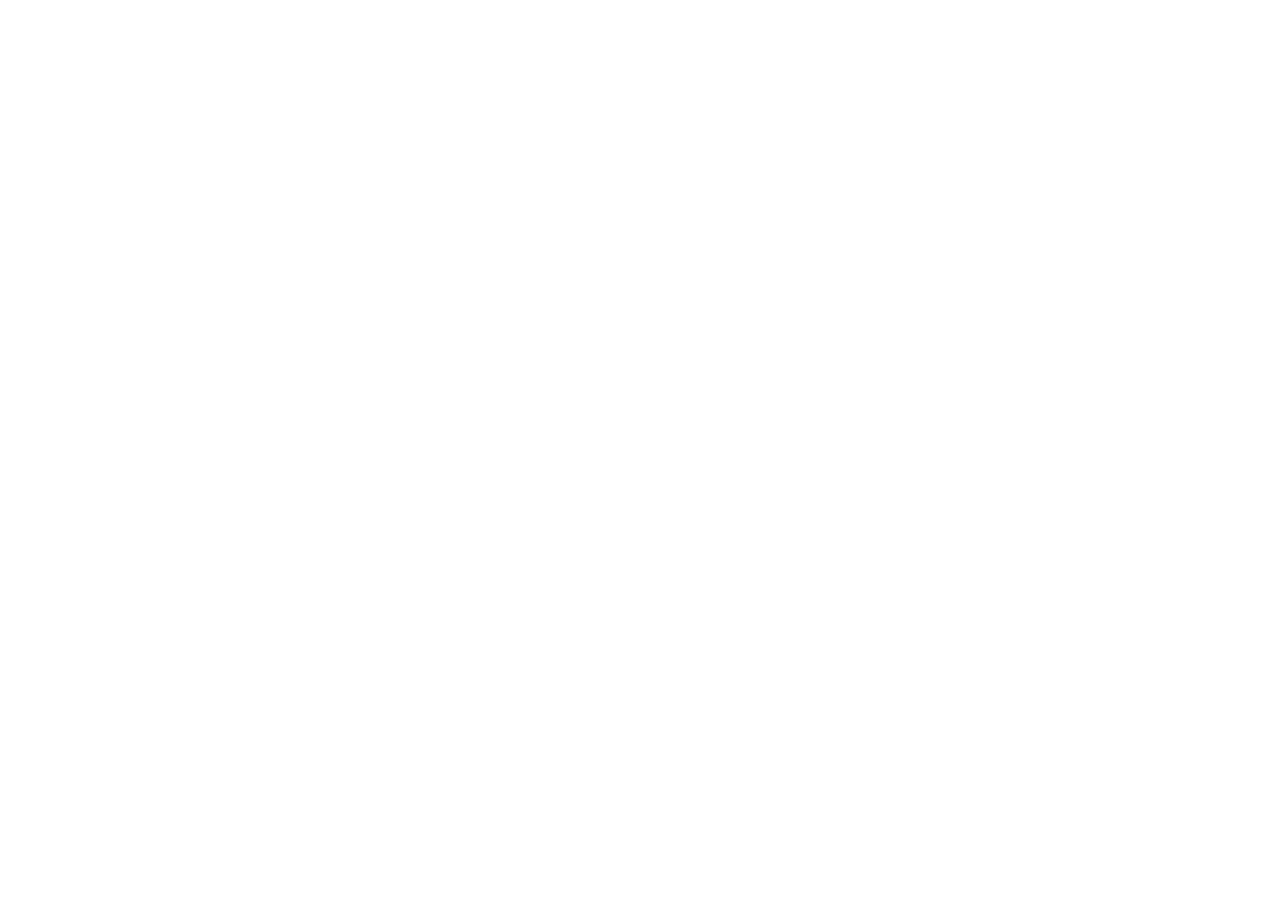
==== team.html @ de03a716 "-a" ====
<!DOCTYPE html>
<html lang="en">
<head>
    <meta charset="UTF-8">
    <meta name="viewport" content="width=device-width, initial-scale=1.0">
    <meta http-equiv="X-UA-Compatible" content="ie=edge">
    <title>Document</title>
</head>
<body>
    
</body>
</html>
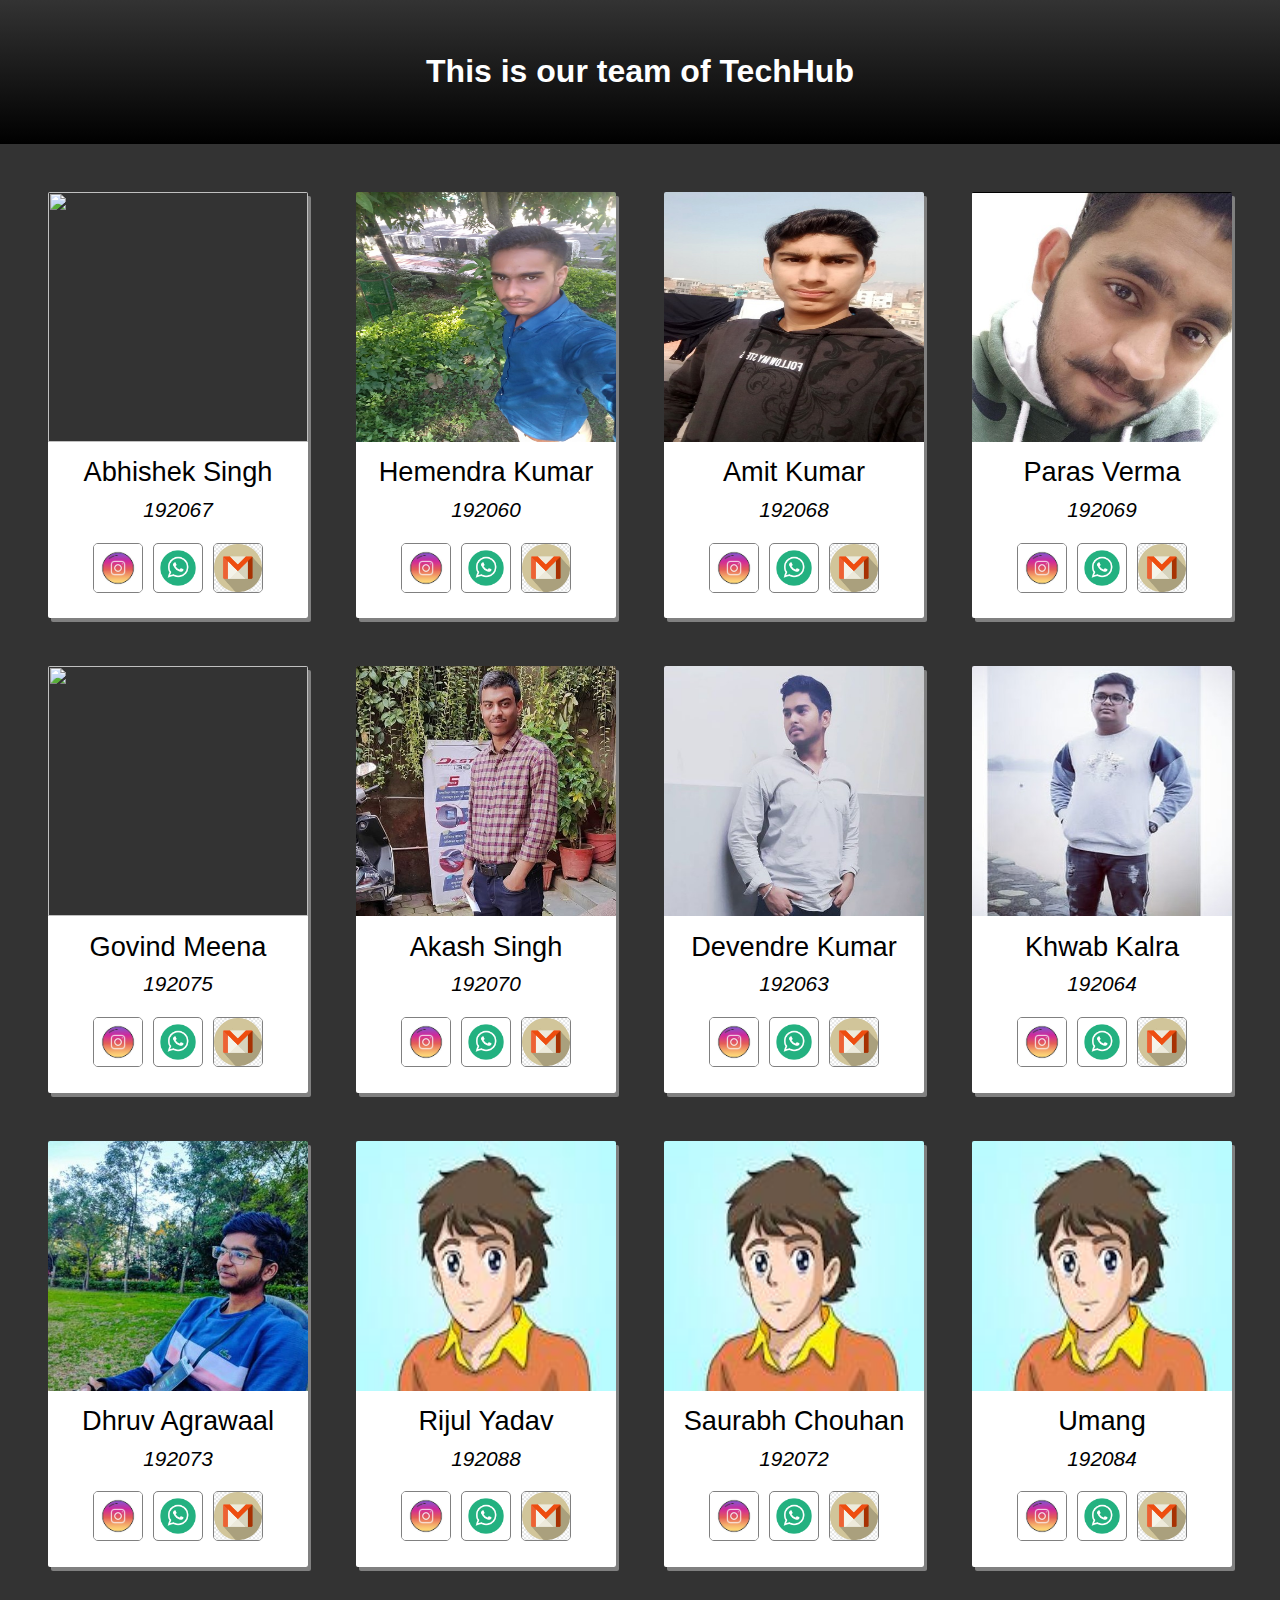
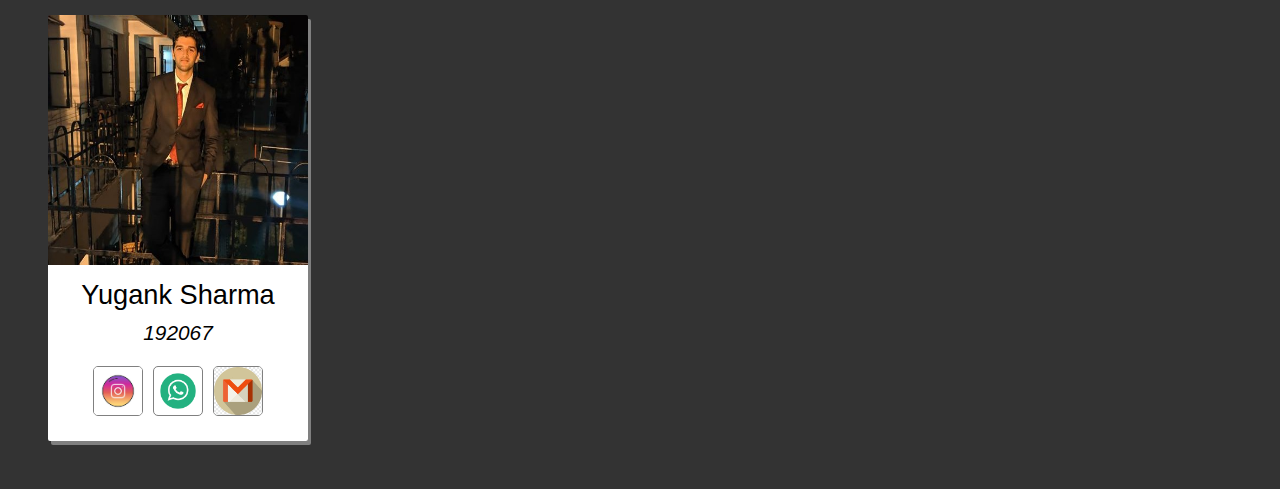
==== commit 28756c9c: "-a" ====
--- a/team.html
+++ b/team.html
@@ -5,8 +5,273 @@
     <meta name="viewport" content="width=device-width, initial-scale=1.0">
     <meta http-equiv="X-UA-Compatible" content="ie=edge">
     <title>Document</title>
+    <link rel="stylesheet" href="team.css">
 </head>
 <body>
-    
+    <div class="header">
+        <h1>This is our team of TechHub</h1>
+    </div>
+    <div class="itembox">
+        <div class="items">
+            <div class="imgbox">
+                <img src="jeff.jpg" class="img">
+            </div>
+            <div class="data">
+                <h1>Abhishek Singh</h1>
+                <p>192067</p>
+                <div class="social">
+                    <div class="link">
+                        <a href=""><img src="img/insta.jpg" class="link-img"></a>
+                    </div>
+                    <div class="link">
+                        <a href=""><img src="img/whatsapp.png" class="link-img"></a>
+                    </div>
+                    <div class="link">
+                        <a href=""><img src="img/mail.png" class="link-img"></a>
+                    </div>
+                </div>
+            </div>
+        </div>
+        <div class="items">
+            <div class="imgbox">
+                <img src="img/hemedra.jpg" class="img">
+            </div>
+            <div class="data">
+                <h1>Hemendra Kumar</h1>
+                <p>192060</p>
+                <div class="social">
+                    <div class="link">
+                        <a href=""><img src="img/insta.jpg" class="link-img"></a>
+                    </div>
+                    <div class="link">
+                        <a href=""><img src="img/whatsapp.png" class="link-img"></a>
+                    </div>
+                    <div class="link">
+                        <a href=""><img src="img/mail.png" class="link-img"></a>
+                    </div>
+                </div>
+            </div>
+        </div>
+        <div class="items">
+            <div class="imgbox">
+                <img src="img/amit.jpg" class="img">
+            </div>
+            <div class="data">
+                <h1>Amit Kumar</h1>
+                <p>192068</p>
+                <div class="social">
+                    <div class="link">
+                        <a href=""><img src="img/insta.jpg" class="link-img"></a>
+                    </div>
+                    <div class="link">
+                        <a href=""><img src="img/whatsapp.png" class="link-img"></a>
+                    </div>
+                    <div class="link">
+                        <a href=""><img src="img/mail.png" class="link-img"></a>
+                    </div>
+                </div>
+            </div>
+        </div>
+        <div class="items">
+            <div class="imgbox">
+                <img src="img/paras.jpg" class="img">
+            </div>
+            <div class="data">
+                <h1>Paras Verma</h1>
+                <p>192069</p>
+                <div class="social">
+                    <div class="link">
+                        <a href=""><img src="img/insta.jpg" class="link-img"></a>
+                    </div>
+                    <div class="link">
+                        <a href=""><img src="img/whatsapp.png" class="link-img"></a>
+                    </div>
+                    <div class="link">
+                        <a href=""><img src="img/mail.png" class="link-img"></a>
+                    </div>
+                </div>
+            </div>
+        </div>
+        <div class="items">
+            <div class="imgbox">
+                <img src="img/" class="img">
+            </div>
+            <div class="data">
+                <h1>Govind Meena</h1>
+                <p>192075</p>
+                <div class="social">
+                    <div class="link">
+                        <a href=""><img src="img/insta.jpg" class="link-img"></a>
+                    </div>
+                    <div class="link">
+                        <a href=""><img src="img/whatsapp.png" class="link-img"></a>
+                    </div>
+                    <div class="link">
+                        <a href=""><img src="img/mail.png" class="link-img"></a>
+                    </div>
+                </div>
+            </div>
+        </div>
+        <div class="items">
+            <div class="imgbox">
+                <img src="img/akash.jpg" class="img">
+            </div>
+            <div class="data">
+                <h1>Akash Singh</h1>
+                <p>192070</p>
+                <div class="social">
+                    <div class="link">
+                        <a href=""><img src="img/insta.jpg" class="link-img"></a>
+                    </div>
+                    <div class="link">
+                        <a href=""><img src="img/whatsapp.png" class="link-img"></a>
+                    </div>
+                    <div class="link">
+                        <a href=""><img src="img/mail.png" class="link-img"></a>
+                    </div>
+                </div>
+            </div>
+        </div>
+        <div class="items">
+            <div class="imgbox">
+                <img src="img/dev.jpg" class="img">
+            </div>
+            <div class="data">
+                <h1>Devendre Kumar</h1>
+                <p>192063</p>
+                <div class="social">
+                    <div class="link">
+                        <a href=""><img src="img/insta.jpg" class="link-img"></a>
+                    </div>
+                    <div class="link">
+                        <a href=""><img src="img/whatsapp.png" class="link-img"></a>
+                    </div>
+                    <div class="link">
+                        <a href=""><img src="img/mail.png" class="link-img"></a>
+                    </div>
+                </div>
+            </div>
+        </div>
+        <div class="items">
+            <div class="imgbox">
+                <img src="img/khwab.jpg" class="img">
+            </div>
+            <div class="data">
+                <h1>Khwab Kalra</h1>
+                <p>192064</p>
+                <div class="social">
+                    <div class="link">
+                        <a href=""><img src="img/insta.jpg" class="link-img"></a>
+                    </div>
+                    <div class="link">
+                        <a href=""><img src="img/whatsapp.png" class="link-img"></a>
+                    </div>
+                    <div class="link">
+                        <a href=""><img src="img/mail.png" class="link-img"></a>
+                    </div>
+                </div>
+            </div>
+        </div>
+        <div class="items">
+            <div class="imgbox">
+                <img src="img/dhruv.jpg" class="img">
+            </div>
+            <div class="data">
+                <h1>Dhruv Agrawaal</h1>
+                <p>192073</p>
+                <div class="social">
+                    <div class="link">
+                        <a href=""><img src="img/insta.jpg" class="link-img"></a>
+                    </div>
+                    <div class="link">
+                        <a href=""><img src="img/whatsapp.png" class="link-img"></a>
+                    </div>
+                    <div class="link">
+                        <a href=""><img src="img/mail.png" class="link-img"></a>
+                    </div>
+                </div>
+            </div>
+        </div>
+        <div class="items">
+            <div class="imgbox">
+                <img src="img/demo.jpg" class="img">
+            </div>
+            <div class="data">
+                <h1>Rijul Yadav</h1>
+                <p>192088</p>
+                <div class="social">
+                    <div class="link">
+                        <a href=""><img src="img/insta.jpg" class="link-img"></a>
+                    </div>
+                    <div class="link">
+                        <a href=""><img src="img/whatsapp.png" class="link-img"></a>
+                    </div>
+                    <div class="link">
+                        <a href=""><img src="img/mail.png" class="link-img"></a>
+                    </div>
+                </div>
+            </div>
+        </div>
+        <div class="items">
+            <div class="imgbox">
+                <img src="img/demo.jpg" class="img">
+            </div>
+            <div class="data">
+                <h1>Saurabh Chouhan</h1>
+                <p>192072</p>
+                <div class="social">
+                    <div class="link">
+                        <a href=""><img src="img/insta.jpg" class="link-img"></a>
+                    </div>
+                    <div class="link">
+                        <a href=""><img src="img/whatsapp.png" class="link-img"></a>
+                    </div>
+                    <div class="link">
+                        <a href=""><img src="img/mail.png" class="link-img"></a>
+                    </div>
+                </div>
+            </div>
+        </div>
+        <div class="items">
+            <div class="imgbox">
+                <img src="img/demo.jpg" class="img">
+            </div>
+            <div class="data">
+                <h1>Umang</h1>
+                <p>192084</p>
+                <div class="social">
+                    <div class="link">
+                        <a href=""><img src="img/insta.jpg" class="link-img"></a>
+                    </div>
+                    <div class="link">
+                        <a href=""><img src="img/whatsapp.png" class="link-img"></a>
+                    </div>
+                    <div class="link">
+                        <a href=""><img src="img/mail.png" class="link-img"></a>
+                    </div>
+                </div>
+            </div>
+        </div>
+        <div class="items">
+            <div class="imgbox">
+                <img src="img/yugank.jpg" class="img">
+            </div>
+            <div class="data">
+                <h1>Yugank Sharma</h1>
+                <p>192067</p>
+                <div class="social">
+                    <div class="link">
+                        <a href=""><img src="img/insta.jpg" class="link-img"></a>
+                    </div>
+                    <div class="link">
+                        <a href=""><img src="img/whatsapp.png" class="link-img"></a>
+                    </div>
+                    <div class="link">
+                        <a href=""><img src="img/mail.png" class="link-img"></a>
+                    </div>
+                </div>
+            </div>
+        </div>
+    </div>
 </body>
 </html>--- a/team.css
+++ b/team.css
@@ -0,0 +1,97 @@
+body{
+    padding: 0px;
+    margin: 0px;
+    background-color: #333;
+}
+.header{
+    background-image: linear-gradient(0deg , black, #333);
+    margin: 0px;
+    padding: 2rem;
+    text-align: center;
+}
+.header h1{
+    color: white;
+    font-size: 2rem;
+    font-family: Arial, Helvetica, sans-serif;
+    font-weight: 600;
+}
+.itembox{
+    display: grid;
+    grid-template-columns: repeat(4, 1fr);
+    grid-gap: 1rem;
+    padding: 2rem;
+}
+.items{
+    margin: 1rem;
+    padding: 0rem;
+    border-radius: 2px;
+    overflow: hidden;
+    box-shadow: 3px 4px grey;
+    transition: all 0.5s;
+}
+.items:hover{
+    transform: scale(1.01);
+    box-shadow: 5px 6px grey;
+}   
+.imgbox{
+    overflow: hidden;
+    height: 250px;
+    margin: 0px;
+    padding: 0px;
+}
+.img{
+    width: 100%;
+    height: 100%;
+    transition: all 0.5s;
+}
+.img:hover{
+    transform: scale(1.1);
+}
+.data{
+    padding: .6rem;
+    background-color: white;
+    position: relative;
+    margin: 0px;
+}
+.data h1{
+    font-family: sans-serif;
+    font-weight: 500;
+    font-size: 1.7rem;
+    text-align: center;
+    padding: .3rem;
+    margin: 0px;
+}
+.data p{
+    font-size: 1.3rem;
+    font-family: sans-serif;
+    font-style: italic;
+    margin: 0px;
+    text-align: center;
+    margin: .3rem;
+}
+
+.data:hover{
+    border-radius: 0px;
+}
+.social{display: flex;justify-content: center;padding: 1rem;}
+.link{
+    width: 3rem;
+    height: 3rem;
+    background-color:white;
+    margin: 0px 5px;
+    border: solid gray 1px;
+    border-radius: 5px;
+    overflow: hidden;
+    transition: transform 1s;
+    transition-timing-function: ease-in-out;
+}
+.link-img{
+    background-repeat: no-repeat;
+    background-size: cover;
+    width: 100%;
+    cursor: pointer;
+    height: 100%;
+}
+.link:hover{
+    transform: rotateY(360deg);
+}
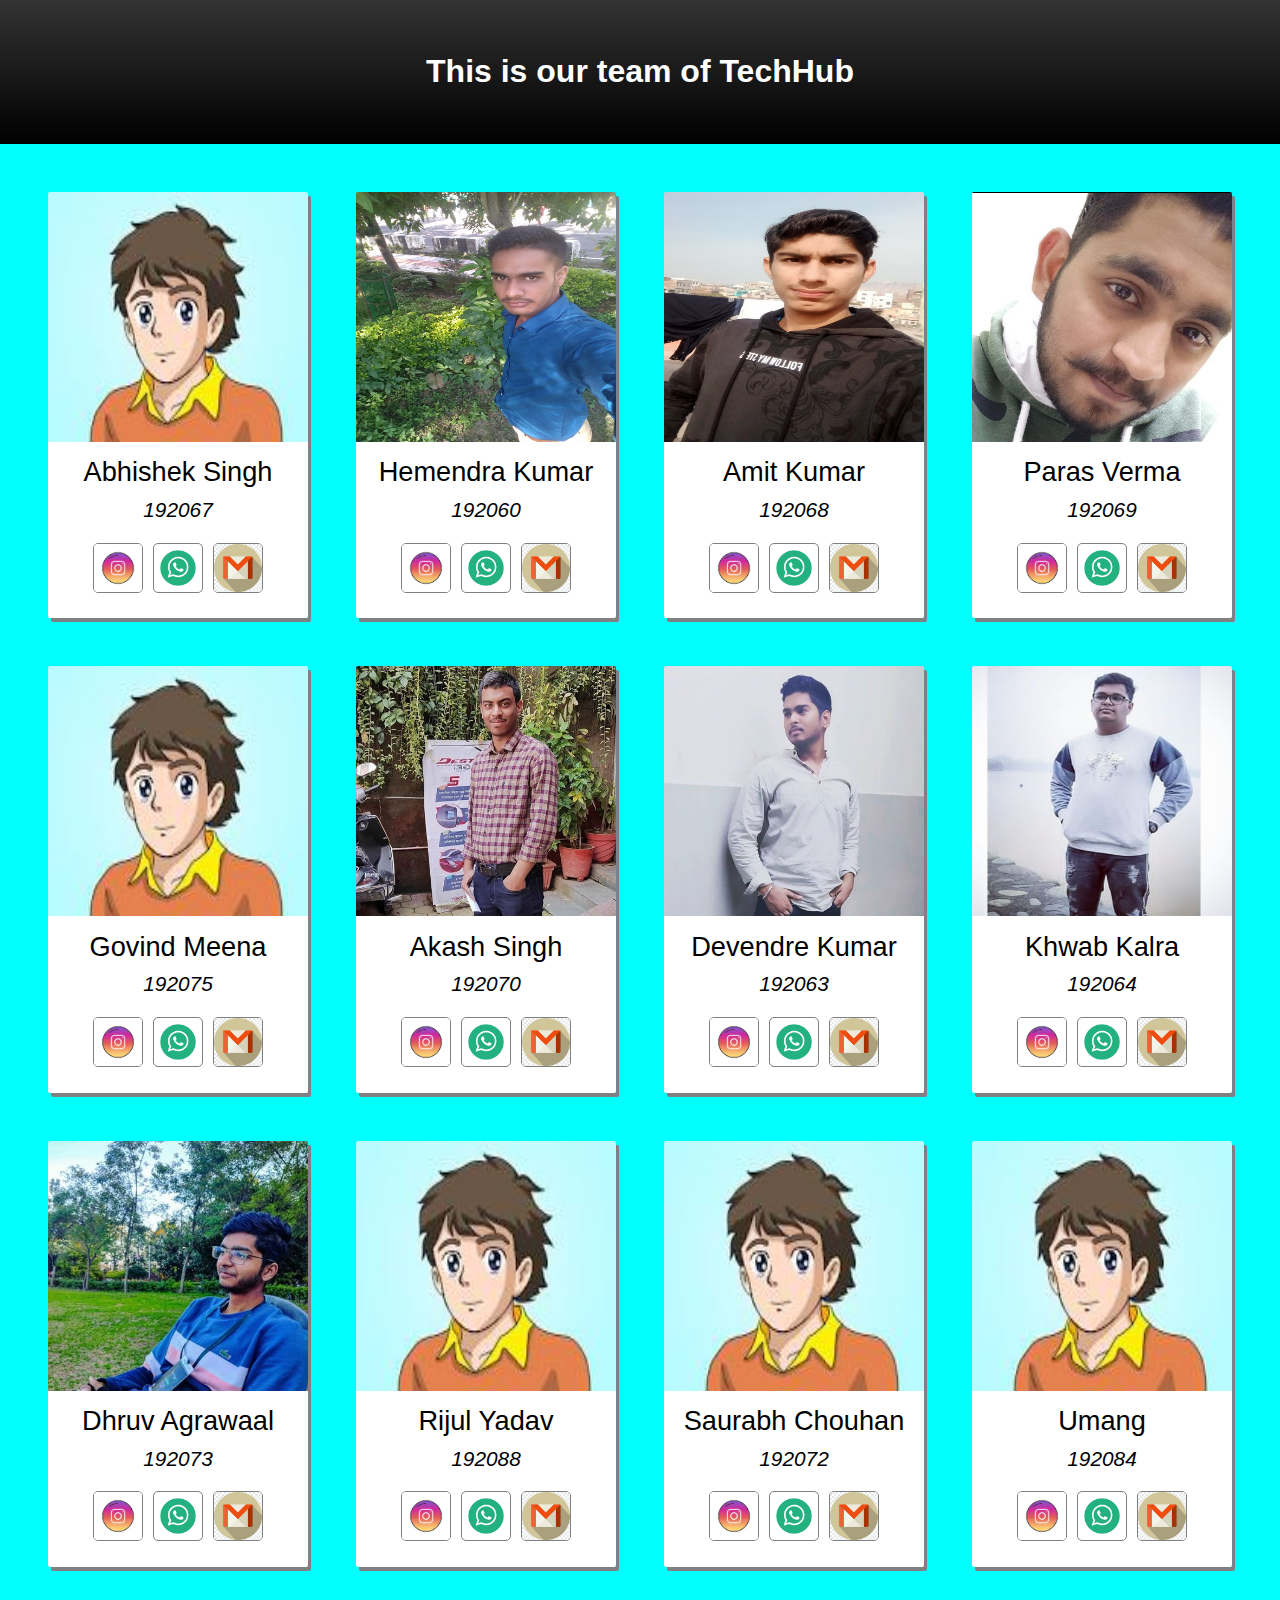
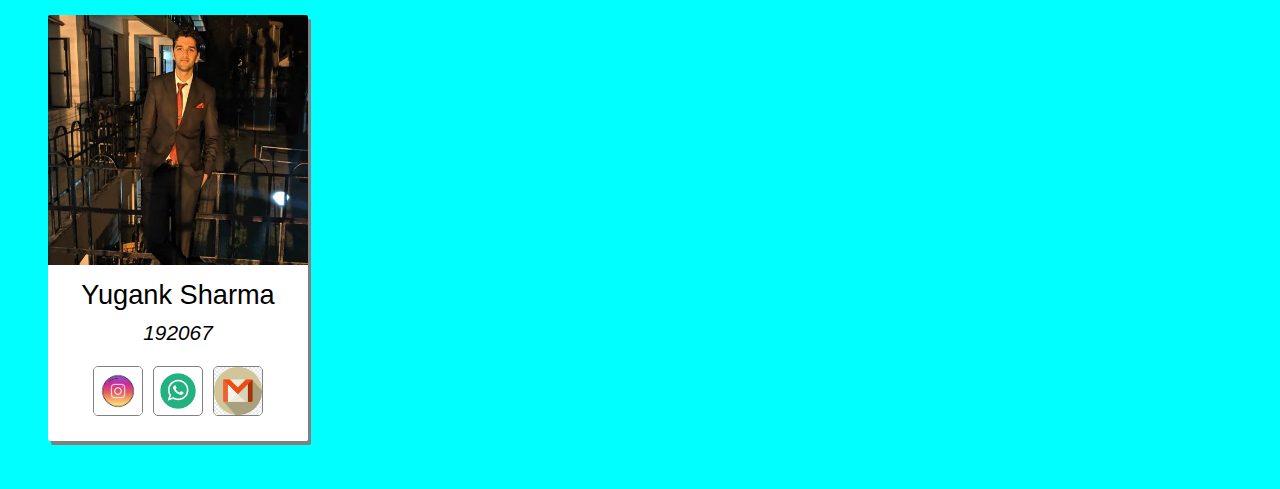
==== commit 83fc346b: "done" ====
--- a/team.html
+++ b/team.html
@@ -14,7 +14,7 @@
     <div class="itembox">
         <div class="items">
             <div class="imgbox">
-                <img src="jeff.jpg" class="img">
+                <img src="img/demo.jpg" class="img">
             </div>
             <div class="data">
                 <h1>Abhishek Singh</h1>
@@ -94,7 +94,7 @@
         </div>
         <div class="items">
             <div class="imgbox">
-                <img src="img/" class="img">
+                <img src="img/demo.jpg" class="img">
             </div>
             <div class="data">
                 <h1>Govind Meena</h1>
--- a/team.css
+++ b/team.css
@@ -1,7 +1,7 @@
 body{
     padding: 0px;
     margin: 0px;
-    background-color: #333;
+    background-color:aqua;
 }
 .header{
     background-image: linear-gradient(0deg , black, #333);
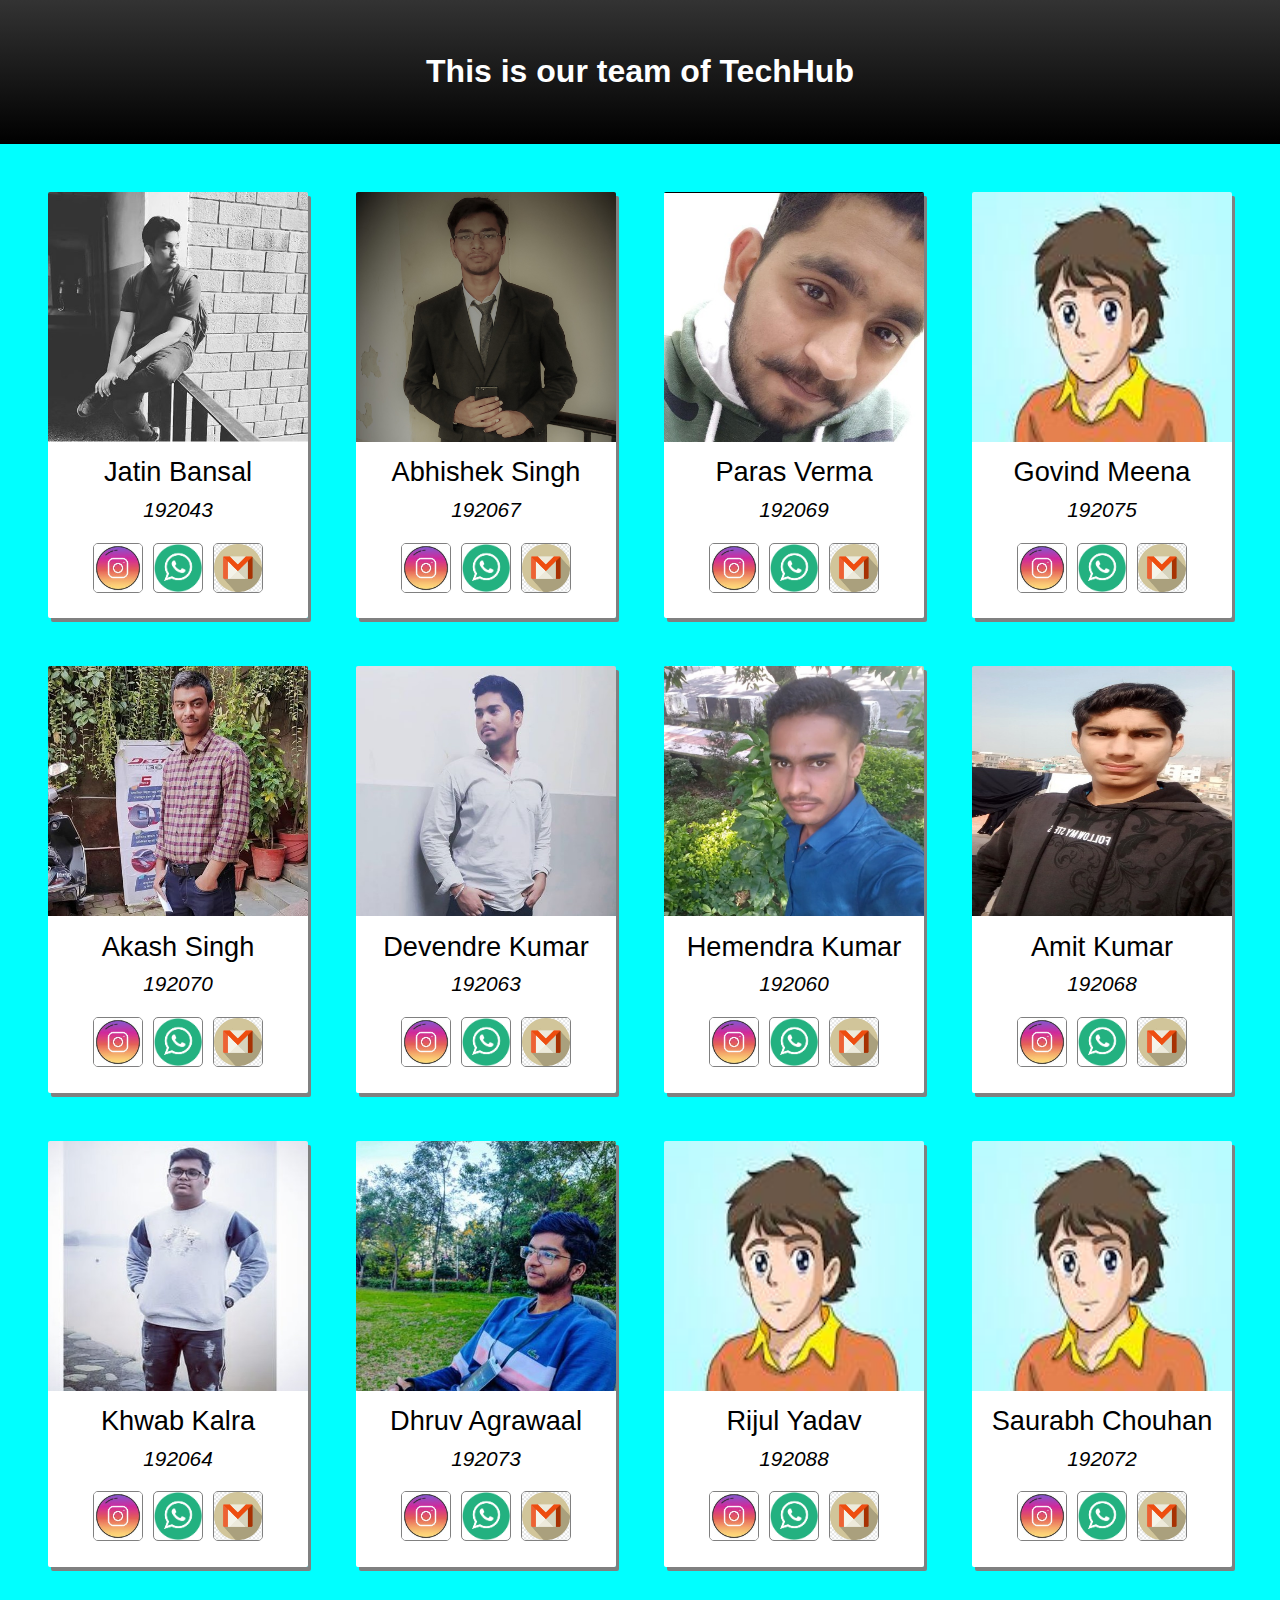
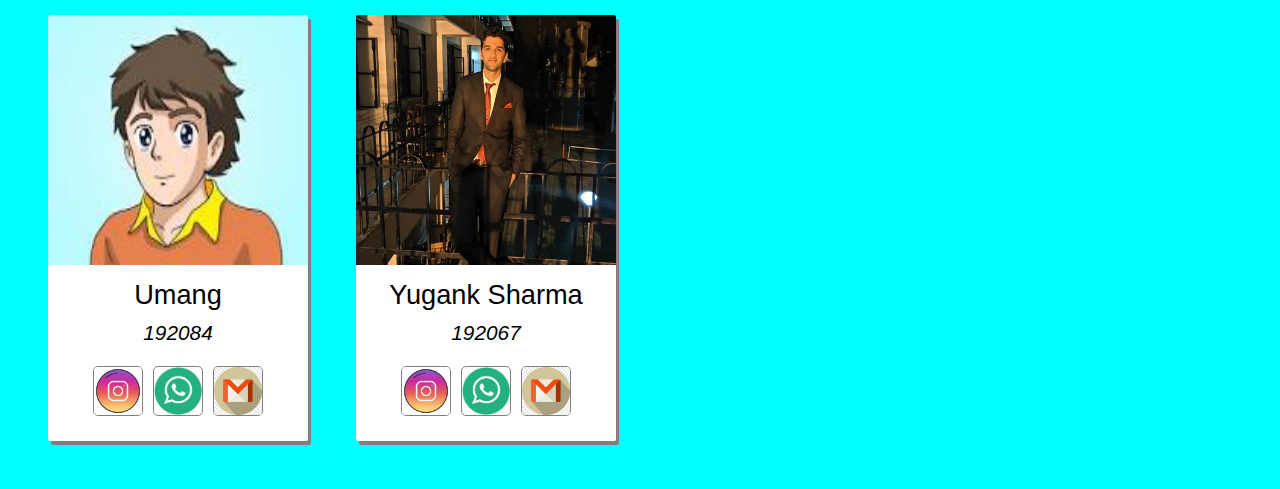
==== commit b6255836: "done" ====
--- a/team.html
+++ b/team.html
@@ -4,7 +4,7 @@
     <meta charset="UTF-8">
     <meta name="viewport" content="width=device-width, initial-scale=1.0">
     <meta http-equiv="X-UA-Compatible" content="ie=edge">
-    <title>Document</title>
+    <title>Team</title>
     <link rel="stylesheet" href="team.css">
 </head>
 <body>
@@ -14,7 +14,27 @@
     <div class="itembox">
         <div class="items">
             <div class="imgbox">
-                <img src="img/demo.jpg" class="img">
+                <img src="img/jatin.jpg" class="img">
+            </div>
+            <div class="data">
+                <h1>Jatin Bansal</h1>
+                <p>192043</p>
+                <div class="social">
+                    <div class="link">
+                        <a href=""><img src="img/insta.jpg" class="link-img"></a>
+                    </div>
+                    <div class="link">
+                        <a href=""><img src="img/whatsapp.png" class="link-img"></a>
+                    </div>
+                    <div class="link">
+                        <a href=""><img src="img/mail.png" class="link-img"></a>
+                    </div>
+                </div>
+            </div>
+        </div>
+        <div class="items">
+            <div class="imgbox">
+                <img src="img/abishek.jpg" class="img">
             </div>
             <div class="data">
                 <h1>Abhishek Singh</h1>
@@ -34,6 +54,86 @@
         </div>
         <div class="items">
             <div class="imgbox">
+                <img src="img/paras.jpg" class="img">
+            </div>
+            <div class="data">
+                <h1>Paras Verma</h1>
+                <p>192069</p>
+                <div class="social">
+                    <div class="link">
+                        <a href=""><img src="img/insta.jpg" class="link-img"></a>
+                    </div>
+                    <div class="link">
+                        <a href=""><img src="img/whatsapp.png" class="link-img"></a>
+                    </div>
+                    <div class="link">
+                        <a href=""><img src="img/mail.png" class="link-img"></a>
+                    </div>
+                </div>
+            </div>
+        </div>
+        <div class="items">
+            <div class="imgbox">
+                <img src="img/demo.jpg" class="img">
+            </div>
+            <div class="data">
+                <h1>Govind Meena</h1>
+                <p>192075</p>
+                <div class="social">
+                    <div class="link">
+                        <a href=""><img src="img/insta.jpg" class="link-img"></a>
+                    </div>
+                    <div class="link">
+                        <a href=""><img src="img/whatsapp.png" class="link-img"></a>
+                    </div>
+                    <div class="link">
+                        <a href=""><img src="img/mail.png" class="link-img"></a>
+                    </div>
+                </div>
+            </div>
+        </div>
+        <div class="items">
+            <div class="imgbox">
+                <img src="img/akash.jpg" class="img">
+            </div>
+            <div class="data">
+                <h1>Akash Singh</h1>
+                <p>192070</p>
+                <div class="social">
+                    <div class="link">
+                        <a href=""><img src="img/insta.jpg" class="link-img"></a>
+                    </div>
+                    <div class="link">
+                        <a href=""><img src="img/whatsapp.png" class="link-img"></a>
+                    </div>
+                    <div class="link">
+                        <a href=""><img src="img/mail.png" class="link-img"></a>
+                    </div>
+                </div>
+            </div>
+        </div>
+        <div class="items">
+            <div class="imgbox">
+                <img src="img/dev.jpg" class="img">
+            </div>
+            <div class="data">
+                <h1>Devendre Kumar</h1>
+                <p>192063</p>
+                <div class="social">
+                    <div class="link">
+                        <a href=""><img src="img/insta.jpg" class="link-img"></a>
+                    </div>
+                    <div class="link">
+                        <a href=""><img src="img/whatsapp.png" class="link-img"></a>
+                    </div>
+                    <div class="link">
+                        <a href=""><img src="img/mail.png" class="link-img"></a>
+                    </div>
+                </div>
+            </div>
+        </div>
+        <div class="items">
+            <div class="imgbox">
                 <img src="img/hemedra.jpg" class="img">
             </div>
             <div class="data">
@@ -59,86 +159,6 @@
             <div class="data">
                 <h1>Amit Kumar</h1>
                 <p>192068</p>
-                <div class="social">
-                    <div class="link">
-                        <a href=""><img src="img/insta.jpg" class="link-img"></a>
-                    </div>
-                    <div class="link">
-                        <a href=""><img src="img/whatsapp.png" class="link-img"></a>
-                    </div>
-                    <div class="link">
-                        <a href=""><img src="img/mail.png" class="link-img"></a>
-                    </div>
-                </div>
-            </div>
-        </div>
-        <div class="items">
-            <div class="imgbox">
-                <img src="img/paras.jpg" class="img">
-            </div>
-            <div class="data">
-                <h1>Paras Verma</h1>
-                <p>192069</p>
-                <div class="social">
-                    <div class="link">
-                        <a href=""><img src="img/insta.jpg" class="link-img"></a>
-                    </div>
-                    <div class="link">
-                        <a href=""><img src="img/whatsapp.png" class="link-img"></a>
-                    </div>
-                    <div class="link">
-                        <a href=""><img src="img/mail.png" class="link-img"></a>
-                    </div>
-                </div>
-            </div>
-        </div>
-        <div class="items">
-            <div class="imgbox">
-                <img src="img/demo.jpg" class="img">
-            </div>
-            <div class="data">
-                <h1>Govind Meena</h1>
-                <p>192075</p>
-                <div class="social">
-                    <div class="link">
-                        <a href=""><img src="img/insta.jpg" class="link-img"></a>
-                    </div>
-                    <div class="link">
-                        <a href=""><img src="img/whatsapp.png" class="link-img"></a>
-                    </div>
-                    <div class="link">
-                        <a href=""><img src="img/mail.png" class="link-img"></a>
-                    </div>
-                </div>
-            </div>
-        </div>
-        <div class="items">
-            <div class="imgbox">
-                <img src="img/akash.jpg" class="img">
-            </div>
-            <div class="data">
-                <h1>Akash Singh</h1>
-                <p>192070</p>
-                <div class="social">
-                    <div class="link">
-                        <a href=""><img src="img/insta.jpg" class="link-img"></a>
-                    </div>
-                    <div class="link">
-                        <a href=""><img src="img/whatsapp.png" class="link-img"></a>
-                    </div>
-                    <div class="link">
-                        <a href=""><img src="img/mail.png" class="link-img"></a>
-                    </div>
-                </div>
-            </div>
-        </div>
-        <div class="items">
-            <div class="imgbox">
-                <img src="img/dev.jpg" class="img">
-            </div>
-            <div class="data">
-                <h1>Devendre Kumar</h1>
-                <p>192063</p>
                 <div class="social">
                     <div class="link">
                         <a href=""><img src="img/insta.jpg" class="link-img"></a>
--- a/team.css
+++ b/team.css
@@ -95,3 +95,23 @@
 .link:hover{
     transform: rotateY(360deg);
 }
+@media screen and (max-width: 1000px){
+    .itembox{
+        grid-template-columns: repeat(3, 1fr);
+    }
+}
+@media screen and (max-width: 700px){
+    .itembox{
+        grid-template-columns: repeat(2, 1fr);
+    }
+}
+@media screen and (max-width: 480px){
+    .itembox{
+        grid-template-columns: repeat(1, 1fr);
+    }
+}
+@media screen and (min-width: 1300px){
+    .itembox{
+        grid-gap: 2rem;
+    }
+}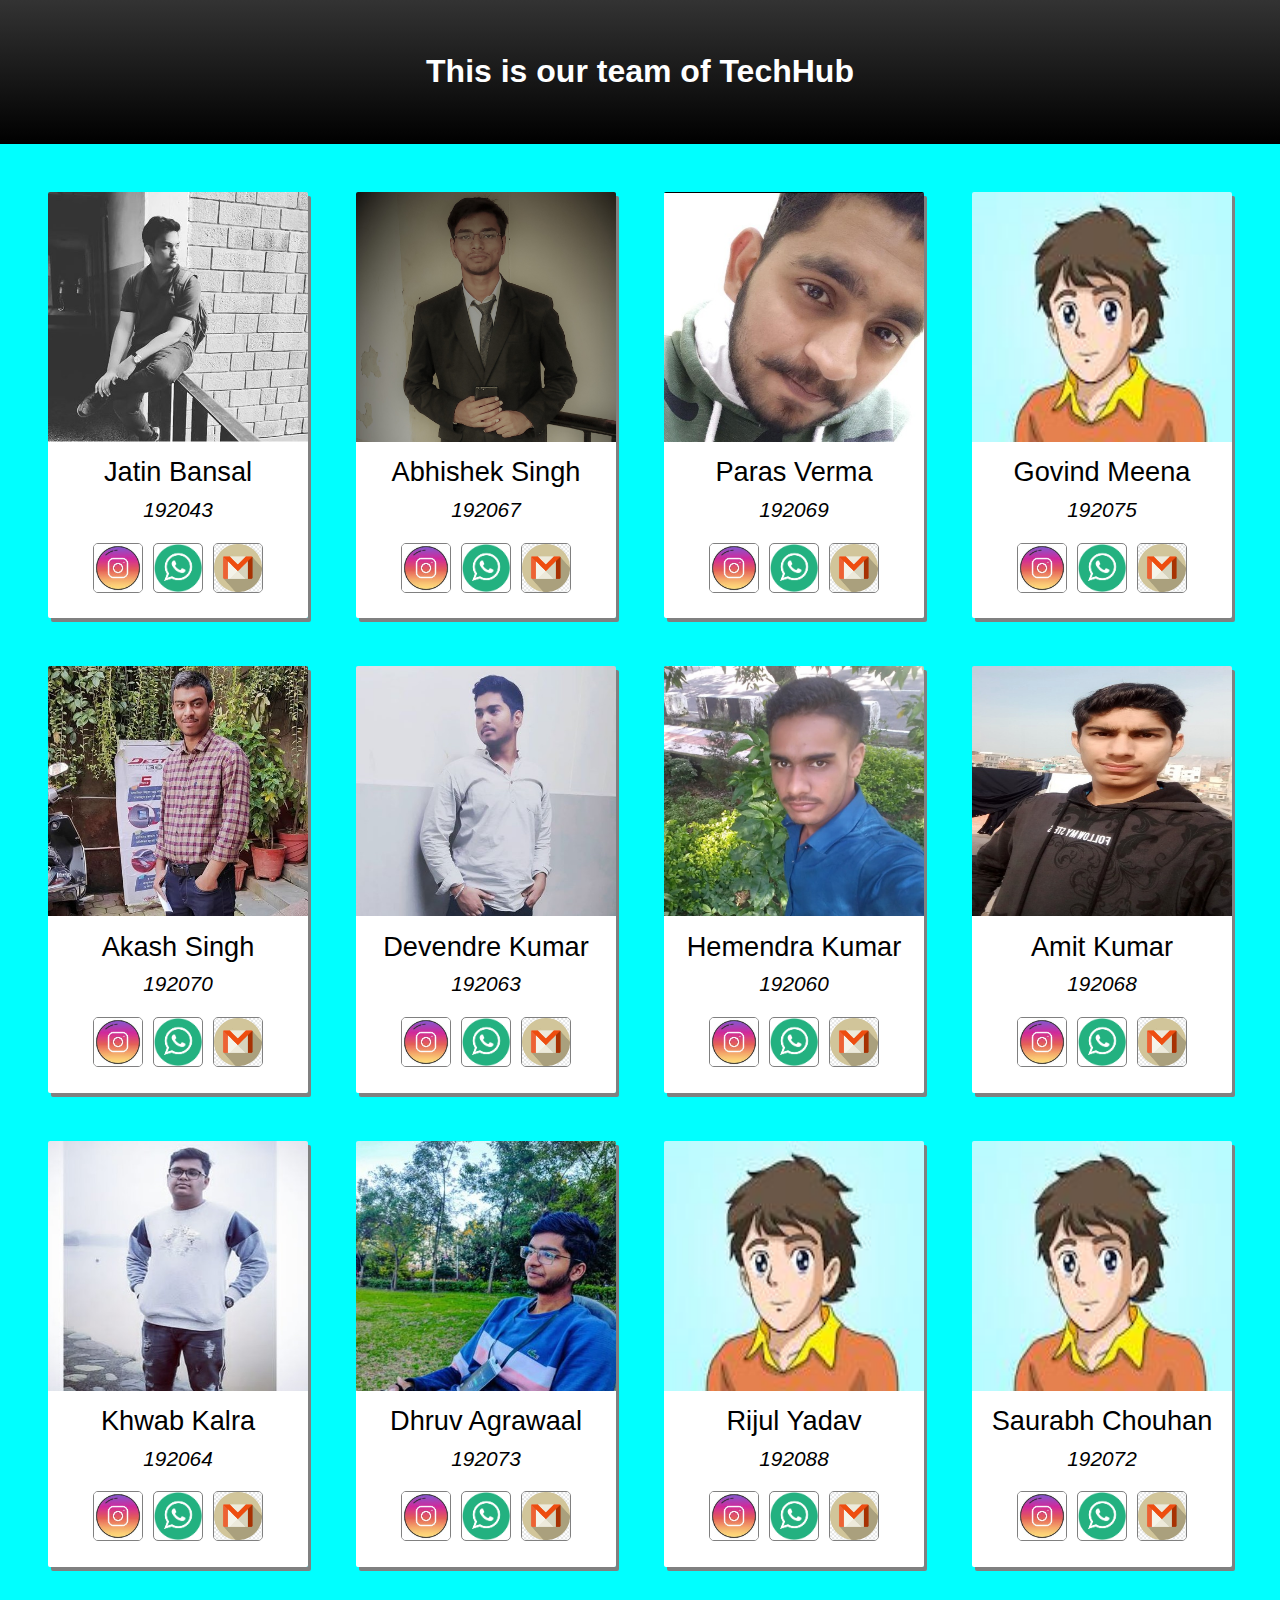
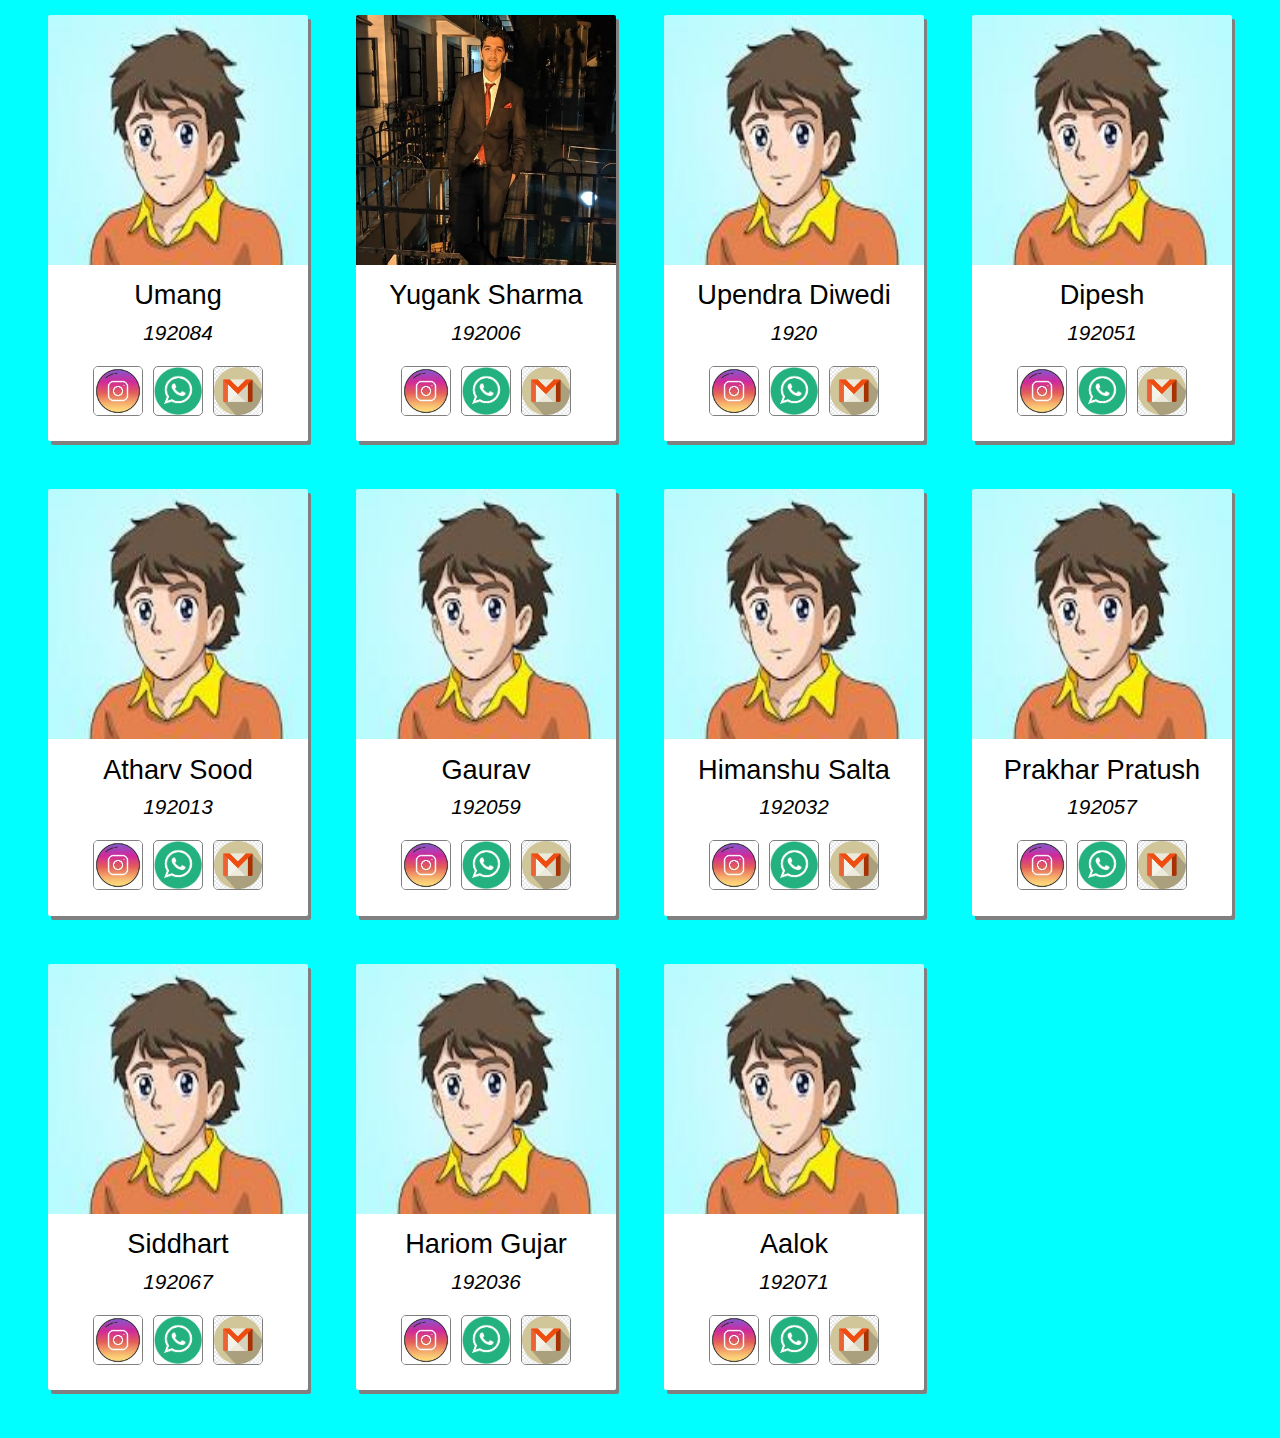
==== commit ea42e797: "done" ====
--- a/team.html
+++ b/team.html
@@ -278,7 +278,187 @@
             </div>
             <div class="data">
                 <h1>Yugank Sharma</h1>
+                <p>192006</p>
+                <div class="social">
+                    <div class="link">
+                        <a href=""><img src="img/insta.jpg" class="link-img"></a>
+                    </div>
+                    <div class="link">
+                        <a href=""><img src="img/whatsapp.png" class="link-img"></a>
+                    </div>
+                    <div class="link">
+                        <a href=""><img src="img/mail.png" class="link-img"></a>
+                    </div>
+                </div>
+            </div>
+        </div>
+        <div class="items">
+            <div class="imgbox">
+                <img src="img/demo.jpg" class="img">
+            </div>
+            <div class="data">
+                <h1>Upendra Diwedi</h1>
+                <p>1920</p>
+                <div class="social">
+                    <div class="link">
+                        <a href=""><img src="img/insta.jpg" class="link-img"></a>
+                    </div>
+                    <div class="link">
+                        <a href=""><img src="img/whatsapp.png" class="link-img"></a>
+                    </div>
+                    <div class="link">
+                        <a href=""><img src="img/mail.png" class="link-img"></a>
+                    </div>
+                </div>
+            </div>
+        </div>
+        <div class="items">
+            <div class="imgbox">
+                <img src="img/demo.jpg" class="img">
+            </div>
+            <div class="data">
+                <h1>Dipesh</h1>
+                <p>192051</p>
+                <div class="social">
+                    <div class="link">
+                        <a href=""><img src="img/insta.jpg" class="link-img"></a>
+                    </div>
+                    <div class="link">
+                        <a href=""><img src="img/whatsapp.png" class="link-img"></a>
+                    </div>
+                    <div class="link">
+                        <a href=""><img src="img/mail.png" class="link-img"></a>
+                    </div>
+                </div>
+            </div>
+        </div>
+        <div class="items">
+            <div class="imgbox">
+                <img src="img/demo.jpg" class="img">
+            </div>
+            <div class="data">
+                <h1>Atharv Sood</h1>
+                <p>192013</p>
+                <div class="social">
+                    <div class="link">
+                        <a href=""><img src="img/insta.jpg" class="link-img"></a>
+                    </div>
+                    <div class="link">
+                        <a href=""><img src="img/whatsapp.png" class="link-img"></a>
+                    </div>
+                    <div class="link">
+                        <a href=""><img src="img/mail.png" class="link-img"></a>
+                    </div>
+                </div>
+            </div>
+        </div>
+        <div class="items">
+            <div class="imgbox">
+                <img src="img/demo.jpg" class="img">
+            </div>
+            <div class="data">
+                <h1>Gaurav</h1>
+                <p>192059</p>
+                <div class="social">
+                    <div class="link">
+                        <a href=""><img src="img/insta.jpg" class="link-img"></a>
+                    </div>
+                    <div class="link">
+                        <a href=""><img src="img/whatsapp.png" class="link-img"></a>
+                    </div>
+                    <div class="link">
+                        <a href=""><img src="img/mail.png" class="link-img"></a>
+                    </div>
+                </div>
+            </div>
+        </div>
+        <div class="items">
+            <div class="imgbox">
+                <img src="img/demo.jpg" class="img">
+            </div>
+            <div class="data">
+                <h1>Himanshu Salta</h1>
+                <p>192032</p>
+                <div class="social">
+                    <div class="link">
+                        <a href=""><img src="img/insta.jpg" class="link-img"></a>
+                    </div>
+                    <div class="link">
+                        <a href=""><img src="img/whatsapp.png" class="link-img"></a>
+                    </div>
+                    <div class="link">
+                        <a href=""><img src="img/mail.png" class="link-img"></a>
+                    </div>
+                </div>
+            </div>
+        </div>
+        <div class="items">
+            <div class="imgbox">
+                <img src="img/demo.jpg" class="img">
+            </div>
+            <div class="data">
+                <h1>Prakhar Pratush</h1>
+                <p>192057</p>
+                <div class="social">
+                    <div class="link">
+                        <a href=""><img src="img/insta.jpg" class="link-img"></a>
+                    </div>
+                    <div class="link">
+                        <a href=""><img src="img/whatsapp.png" class="link-img"></a>
+                    </div>
+                    <div class="link">
+                        <a href=""><img src="img/mail.png" class="link-img"></a>
+                    </div>
+                </div>
+            </div>
+        </div>
+        <div class="items">
+            <div class="imgbox">
+                <img src="img/demo.jpg" class="img">
+            </div>
+            <div class="data">
+                <h1>Siddhart</h1>
                 <p>192067</p>
+                <div class="social">
+                    <div class="link">
+                        <a href=""><img src="img/insta.jpg" class="link-img"></a>
+                    </div>
+                    <div class="link">
+                        <a href=""><img src="img/whatsapp.png" class="link-img"></a>
+                    </div>
+                    <div class="link">
+                        <a href=""><img src="img/mail.png" class="link-img"></a>
+                    </div>
+                </div>
+            </div>
+        </div>
+        <div class="items">
+            <div class="imgbox">
+                <img src="img/demo.jpg" class="img">
+            </div>
+            <div class="data">
+                <h1>Hariom Gujar</h1>
+                <p>192036</p>
+                <div class="social">
+                    <div class="link">
+                        <a href=""><img src="img/insta.jpg" class="link-img"></a>
+                    </div>
+                    <div class="link">
+                        <a href=""><img src="img/whatsapp.png" class="link-img"></a>
+                    </div>
+                    <div class="link">
+                        <a href=""><img src="img/mail.png" class="link-img"></a>
+                    </div>
+                </div>
+            </div>
+        </div>
+        <div class="items">
+            <div class="imgbox">
+                <img src="img/demo.jpg" class="img">
+            </div>
+            <div class="data">
+                <h1>Aalok</h1>
+                <p>192071</p>
                 <div class="social">
                     <div class="link">
                         <a href=""><img src="img/insta.jpg" class="link-img"></a>
